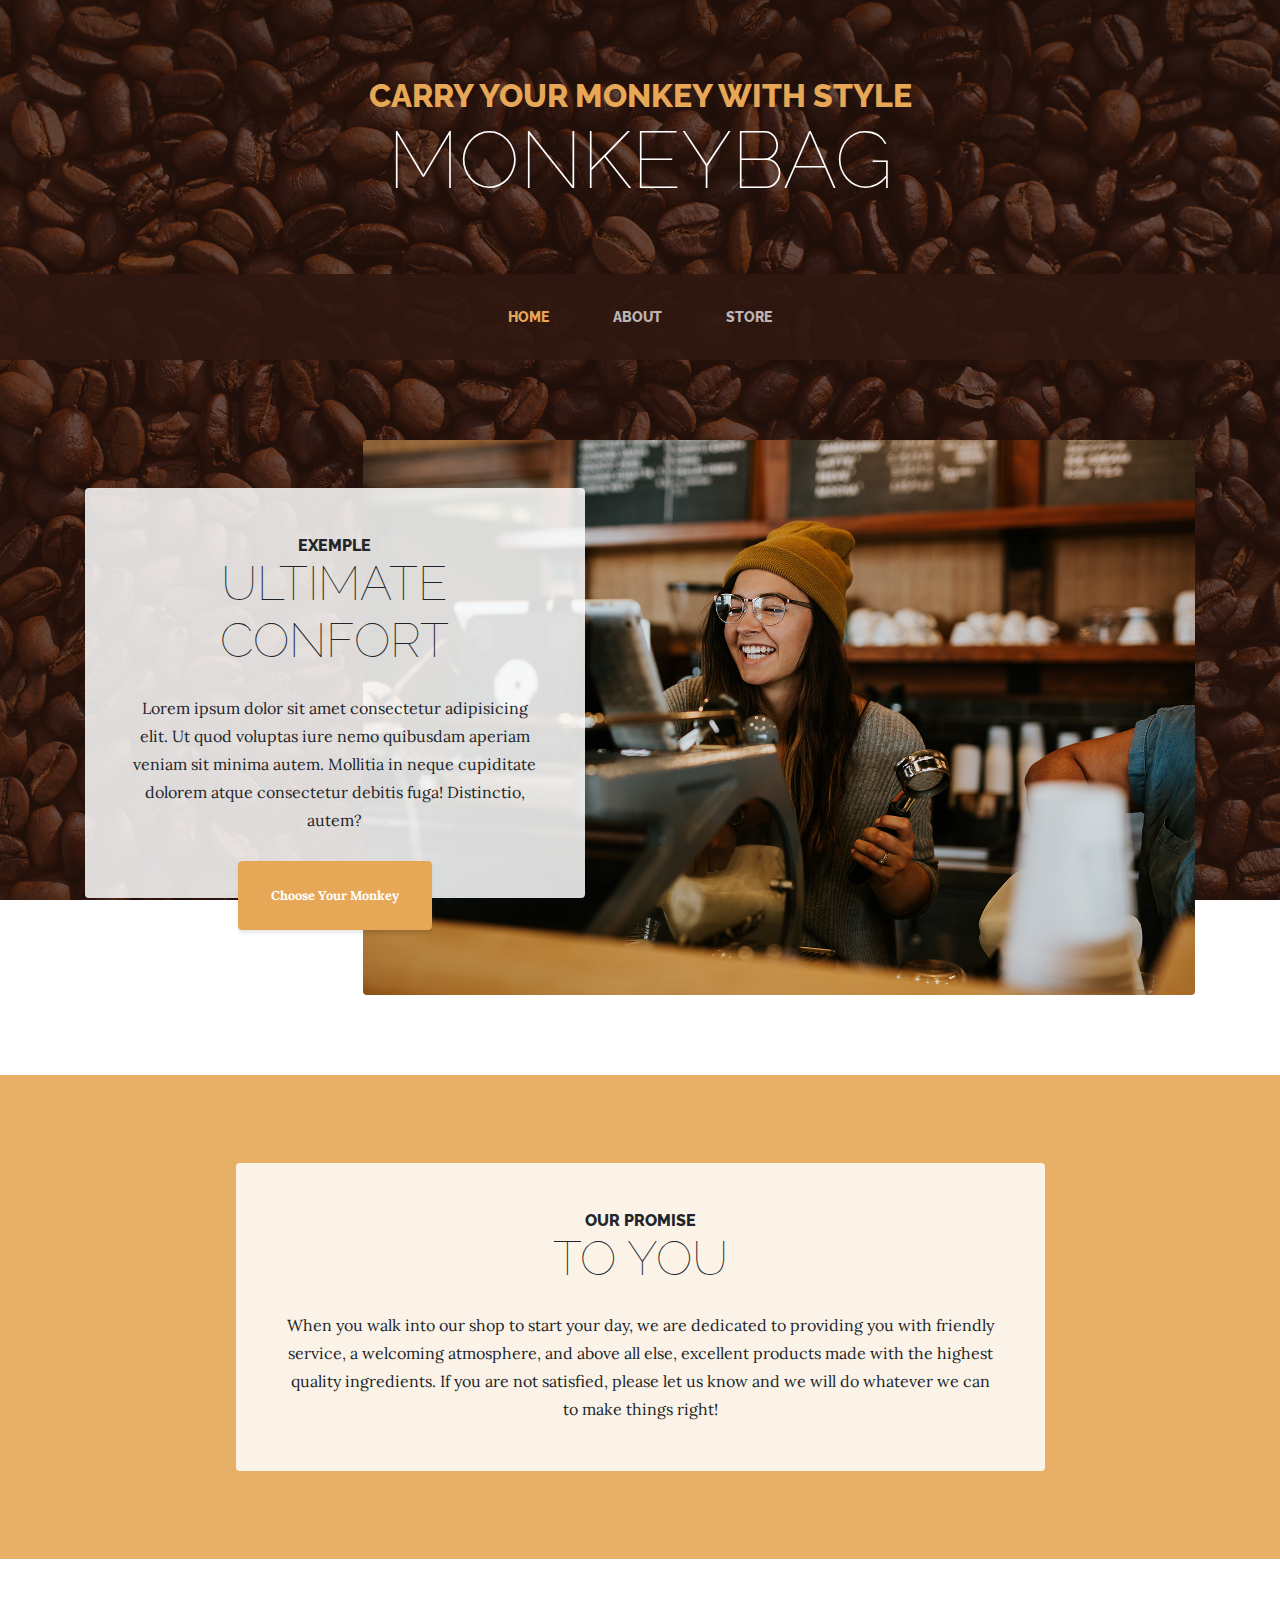
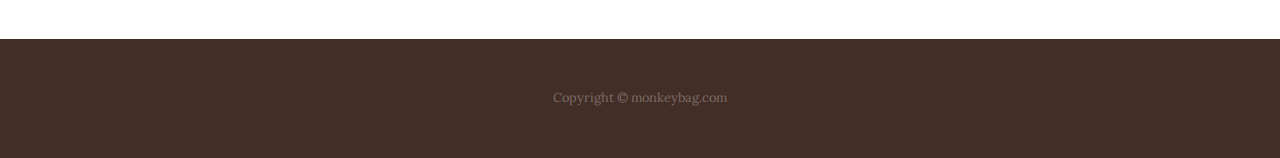
==== index.html @ 13975bbd "first commit" ====
<!DOCTYPE html>
<html lang="en">

<head>

  <meta charset="utf-8">
  <meta name="viewport" content="width=device-width, initial-scale=1, shrink-to-fit=no">
  <meta name="description" content="">
  <meta name="author" content="">

  <title>MonkeyBag</title>

  <!-- Bootstrap core CSS -->
  <link href="vendor/bootstrap/css/bootstrap.min.css" rel="stylesheet">

  <!-- Custom fonts for this template -->
  <link href="https://fonts.googleapis.com/css?family=Raleway:100,100i,200,200i,300,300i,400,400i,500,500i,600,600i,700,700i,800,800i,900,900i" rel="stylesheet">
  <link href="https://fonts.googleapis.com/css?family=Lora:400,400i,700,700i" rel="stylesheet">

  <!-- Custom styles for this template -->
  <link href="css/business-casual.min.css" rel="stylesheet">

</head>

<body>

  <h1 class="site-heading text-center text-white d-none d-lg-block">
    <span class="site-heading-upper text-primary mb-3">Carry your Monkey with style</span>
    <span class="site-heading-lower">MonkeyBag</span>
  </h1>

  <!-- Navigation -->
  <nav class="navbar navbar-expand-lg navbar-dark py-lg-4" id="mainNav">
    <div class="container">
      <a class="navbar-brand text-uppercase text-expanded font-weight-bold d-lg-none" href="#">MonkeyBag</a>
      <button class="navbar-toggler" type="button" data-toggle="collapse" data-target="#navbarResponsive" aria-controls="navbarResponsive" aria-expanded="false" aria-label="Toggle navigation">
        <span class="navbar-toggler-icon"></span>
      </button>
      <div class="collapse navbar-collapse" id="navbarResponsive">
        <ul class="navbar-nav mx-auto">
          <li class="nav-item active px-lg-4">
            <a class="nav-link text-uppercase text-expanded" href="index.html">Home
              <span class="sr-only">(current)</span>
            </a>
          </li>
          <li class="nav-item px-lg-4">
            <a class="nav-link text-uppercase text-expanded" href="about.html">About</a>
          </li>
          <li class="nav-item px-lg-4">
            <a class="nav-link text-uppercase text-expanded" href="store.html">Store</a>
          </li>
        </ul>
      </div>
    </div>
  </nav>

  <section class="page-section clearfix">
    <div class="container">
      <div class="intro">
        <img class="intro-img img-fluid mb-3 mb-lg-0 rounded" src="img/intro.jpg" alt="">
        <div class="intro-text left-0 text-center bg-faded p-5 rounded">
          <h2 class="section-heading mb-4">
            <span class="section-heading-upper">exemple</span>
            <span class="section-heading-lower">ULTIMATE CONFORT</span>
          </h2>
          <p class="mb-3">Lorem ipsum dolor sit amet consectetur adipisicing elit. Ut quod voluptas iure nemo quibusdam aperiam veniam sit minima autem. Mollitia in neque cupiditate dolorem atque consectetur debitis fuga! Distinctio, autem?
          </p>
          <div class="intro-button mx-auto">
            <a class="btn btn-primary btn-xl" href="#">Choose Your Monkey</a>
          </div>
        </div>
      </div>
    </div>
  </section>

  <section class="page-section cta">
    <div class="container">
      <div class="row">
        <div class="col-xl-9 mx-auto">
          <div class="cta-inner text-center rounded">
            <h2 class="section-heading mb-4">
              <span class="section-heading-upper">Our Promise</span>
              <span class="section-heading-lower">To You</span>
            </h2>
            <p class="mb-0">When you walk into our shop to start your day, we are dedicated to providing you with friendly service, a welcoming atmosphere, and above all else, excellent products made with the highest quality ingredients. If you are not satisfied, please let us know and we will do whatever we can to make things right!</p>
          </div>
        </div>
      </div>
    </div>
  </section>

  <footer class="footer text-faded text-center py-5">
    <div class="container">
      <p class="m-0 small">Copyright &copy; monkeybag.com</p>
    </div>
  </footer>

  <!-- Bootstrap core JavaScript -->
  <script src="vendor/jquery/jquery.min.js"></script>
  <script src="vendor/bootstrap/js/bootstrap.bundle.min.js"></script>

</body>

</html>
---- css/business-casual.min.css ----
/*!
 * Start Bootstrap - Business Casual v5.0.11 (https://startbootstrap.com/theme/business-casual)
 * Copyright 2013-2020 Start Bootstrap
 * Licensed under MIT (https://github.com/StartBootstrap/startbootstrap-business-casual/blob/master/LICENSE)
 */body{font-family:Lora;background-image:linear-gradient(rgba(47,23,15,.65),rgba(47,23,15,.65)),url(../img/bg.jpg);background-attachment:fixed;background-position:center;background-size:cover}h1,h2,h3,h4,h5,h6{font-family:Raleway}p{line-height:1.75}.text-faded{color:rgba(255,255,255,.3)}.site-heading{margin-top:5rem;margin-bottom:5rem;text-transform:uppercase;line-height:1;font-family:Raleway}.site-heading .site-heading-upper{display:block;font-size:2rem;font-weight:800}.site-heading .site-heading-lower{font-size:5rem;font-weight:100;line-height:4rem}.page-section{margin-top:5rem;margin-bottom:5rem}.section-heading{text-transform:uppercase}.section-heading .section-heading-upper{display:block;font-size:1rem;font-weight:800}.section-heading .section-heading-lower{display:block;font-size:3rem;font-weight:100}.bg-faded{background-color:rgba(255,255,255,.85)}#mainNav{background-color:rgba(47,23,15,.9);font-family:Raleway}#mainNav .navbar-brand{color:#e6a756}#mainNav .navbar-nav .nav-item .nav-link{color:rgba(255,255,255,.7);font-weight:800}#mainNav .navbar-nav .nav-item.active .nav-link{color:#e6a756}@media (min-width:992px){#mainNav .navbar-nav .nav-item .nav-link{font-size:.9rem}#mainNav .navbar-nav .nav-item .nav-link:hover{color:rgba(255,255,255,.4)}#mainNav .navbar-nav .nav-item.active .nav-link:hover{color:#e6a756}}.btn-xl{font-weight:700;font-size:.8rem;padding-top:1.5rem;padding-bottom:1.5rem;padding-left:2rem;padding-right:2rem}.intro{position:relative}@media (min-width:992px){.intro .intro-img{width:75%;float:right}.intro .intro-text{left:0;width:60%;margin-top:3rem;position:absolute}.intro .intro-text .intro-button{width:100%;left:0;position:absolute;bottom:-2rem}}@media (min-width:1200px){.intro .intro-text{width:45%}}.cta{padding-top:5rem;padding-bottom:5rem;background-color:rgba(230,167,86,.9)}.cta .cta-inner{position:relative;padding:3rem;margin:.5rem;background-color:rgba(255,255,255,.85)}.cta .cta-inner:before{border-radius:.5rem;content:'';position:absolute;top:-.5rem;bottom:-.5rem;left:-.5rem;right:-.5rem;border:.25rem solid rgba(255,255,255,.85);z-index:-1}@media (min-width:992px){.about-heading .about-heading-img{position:relative;z-index:0}.about-heading .about-heading-content{margin-top:-5rem;position:relative;z-index:1}}@media (min-width:992px){.product-item .product-item-title{position:relative;z-index:1;margin-bottom:-3rem}.product-item .product-item-img{position:relative;z-index:0;max-width:60vw}.product-item .product-item-description{position:relative;z-index:1;margin-top:-3rem;max-width:50vw}}.list-hours{font-size:.9rem}.list-hours .list-hours-item{border-bottom:1px solid rgba(230,167,86,.5);padding-bottom:.25rem;margin-bottom:1rem;font-style:italic}.list-hours .list-hours-item.today{font-weight:700;color:#e6a756}@media (min-width:992px){.list-hours{width:50%;font-size:1.1rem}}.address strong{font-size:1.2rem}.footer{background-color:rgba(47,23,15,.9)}.text-primary{color:#e6a756!important}.bg-primary{background-color:#e6a756!important}.btn{box-shadow:0 3px 3px 0 rgba(33,37,41,.1)}.btn-primary{background-color:#e6a756;border-color:#e6a756}.btn-primary:active,.btn-primary:focus,.btn-primary:hover{background-color:#df902a;border-color:#df902a}.font-weight-light{font-weight:100!important}
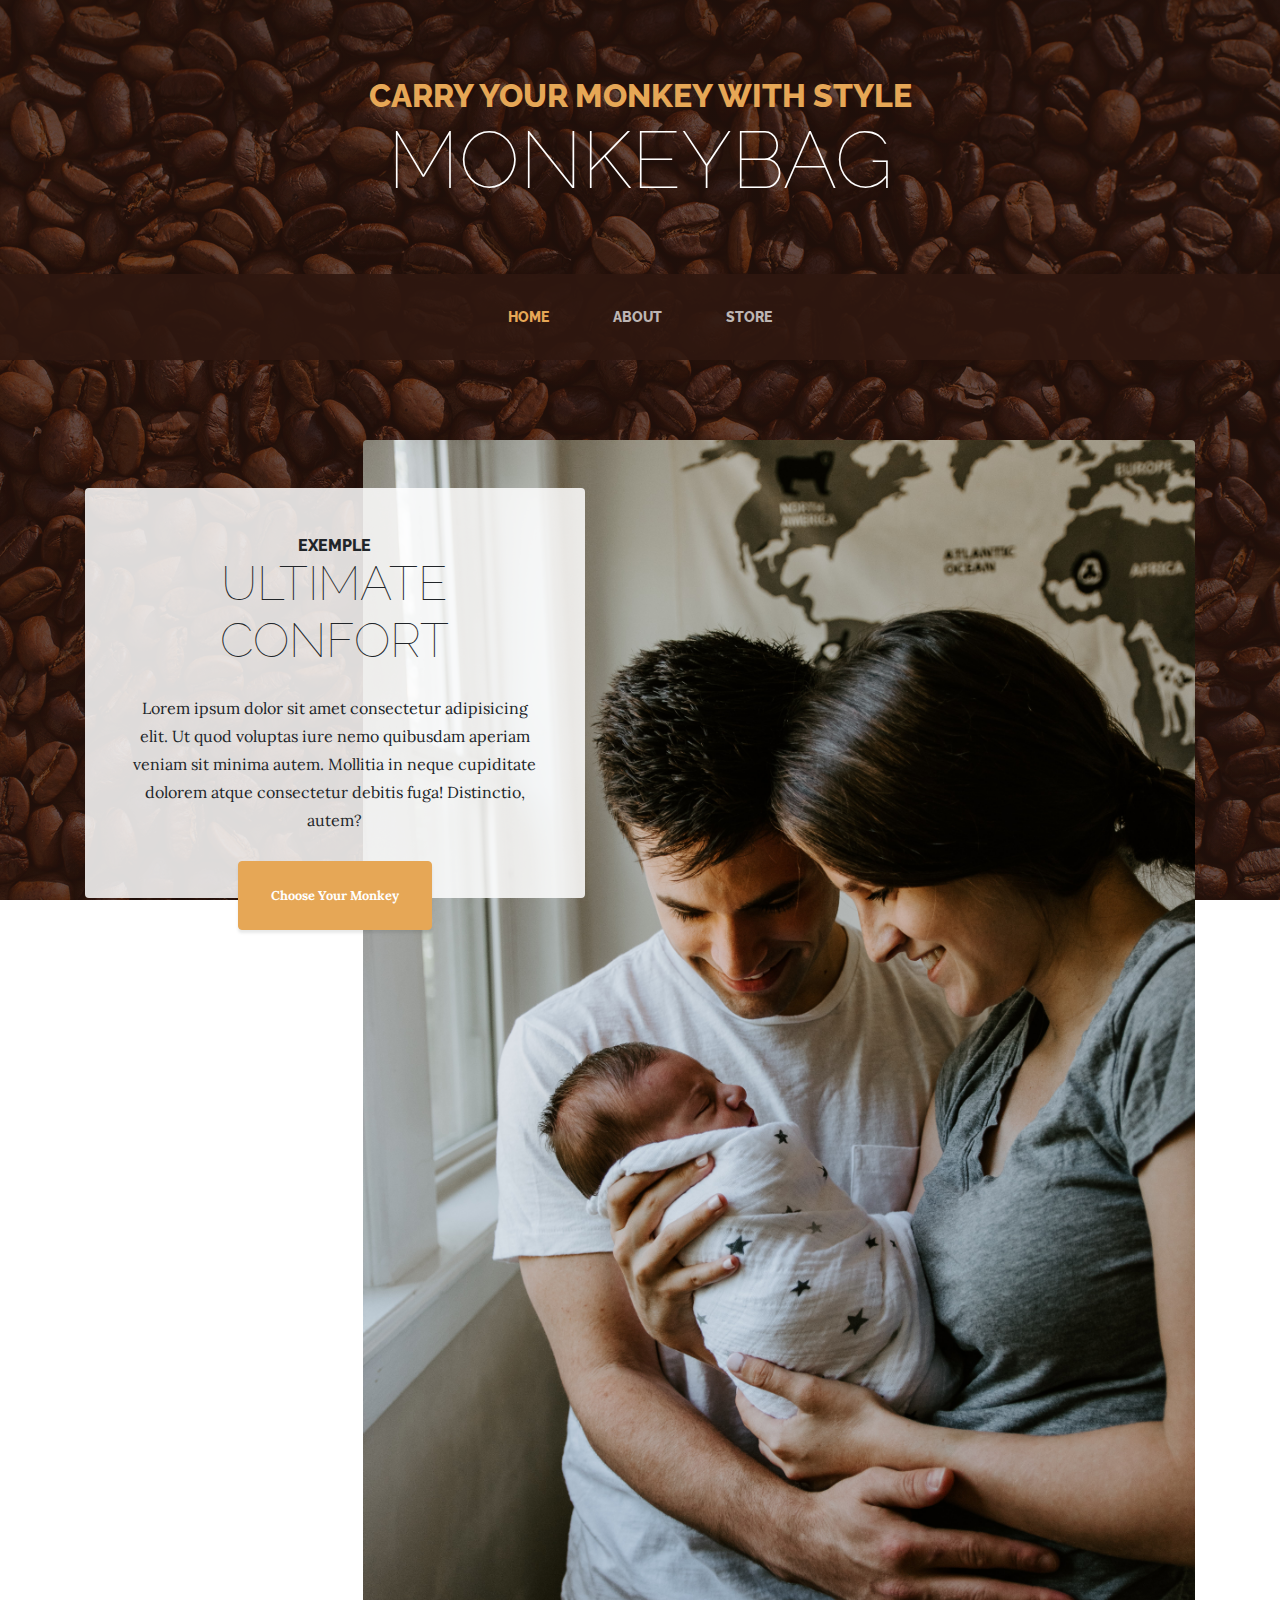
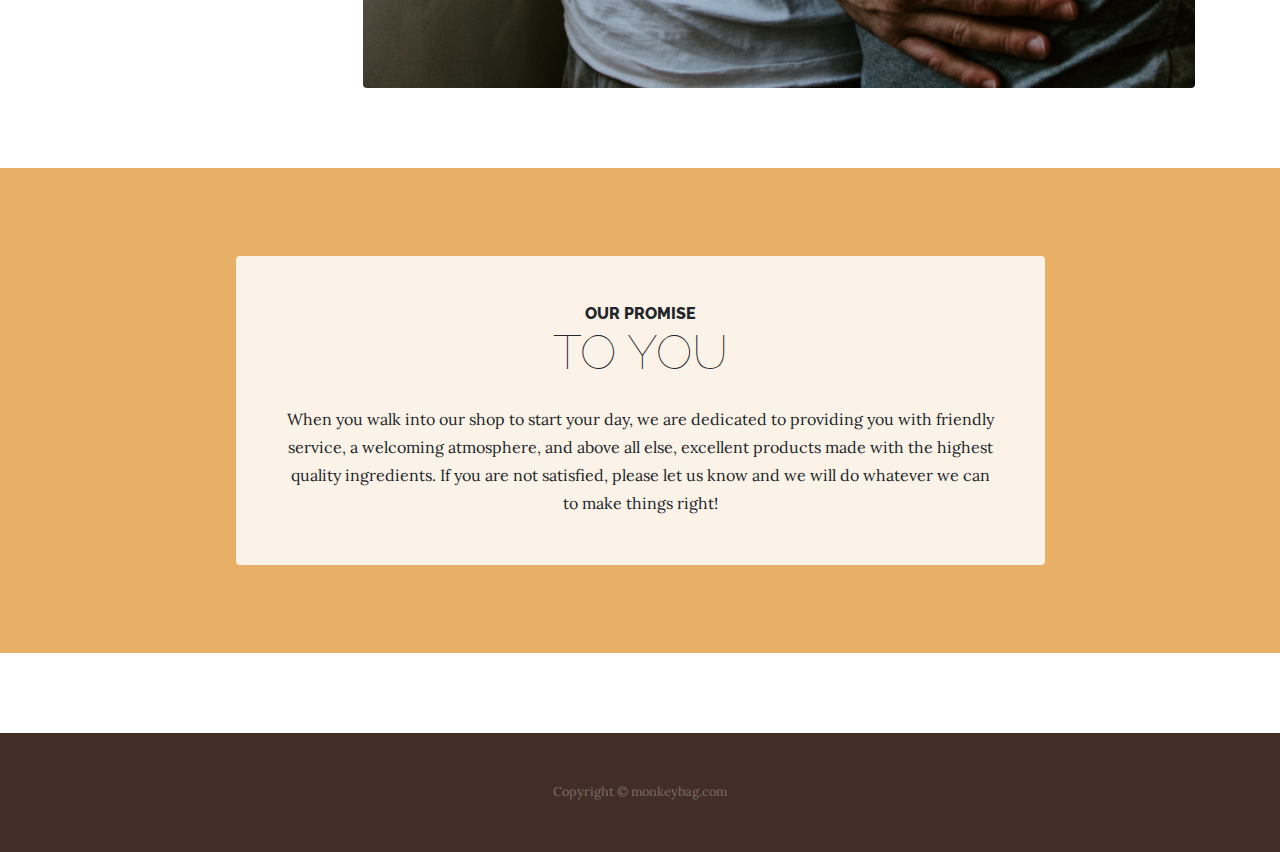
==== commit e44062f5: "add background" ====
--- a/index.html
+++ b/index.html
@@ -57,7 +57,7 @@
   <section class="page-section clearfix">
     <div class="container">
       <div class="intro">
-        <img class="intro-img img-fluid mb-3 mb-lg-0 rounded" src="img/intro.jpg" alt="">
+        <img class="intro-img img-fluid mb-3 mb-lg-0 rounded" src="portebebesample1.jpg" alt="">
         <div class="intro-text left-0 text-center bg-faded p-5 rounded">
           <h2 class="section-heading mb-4">
             <span class="section-heading-upper">exemple</span>
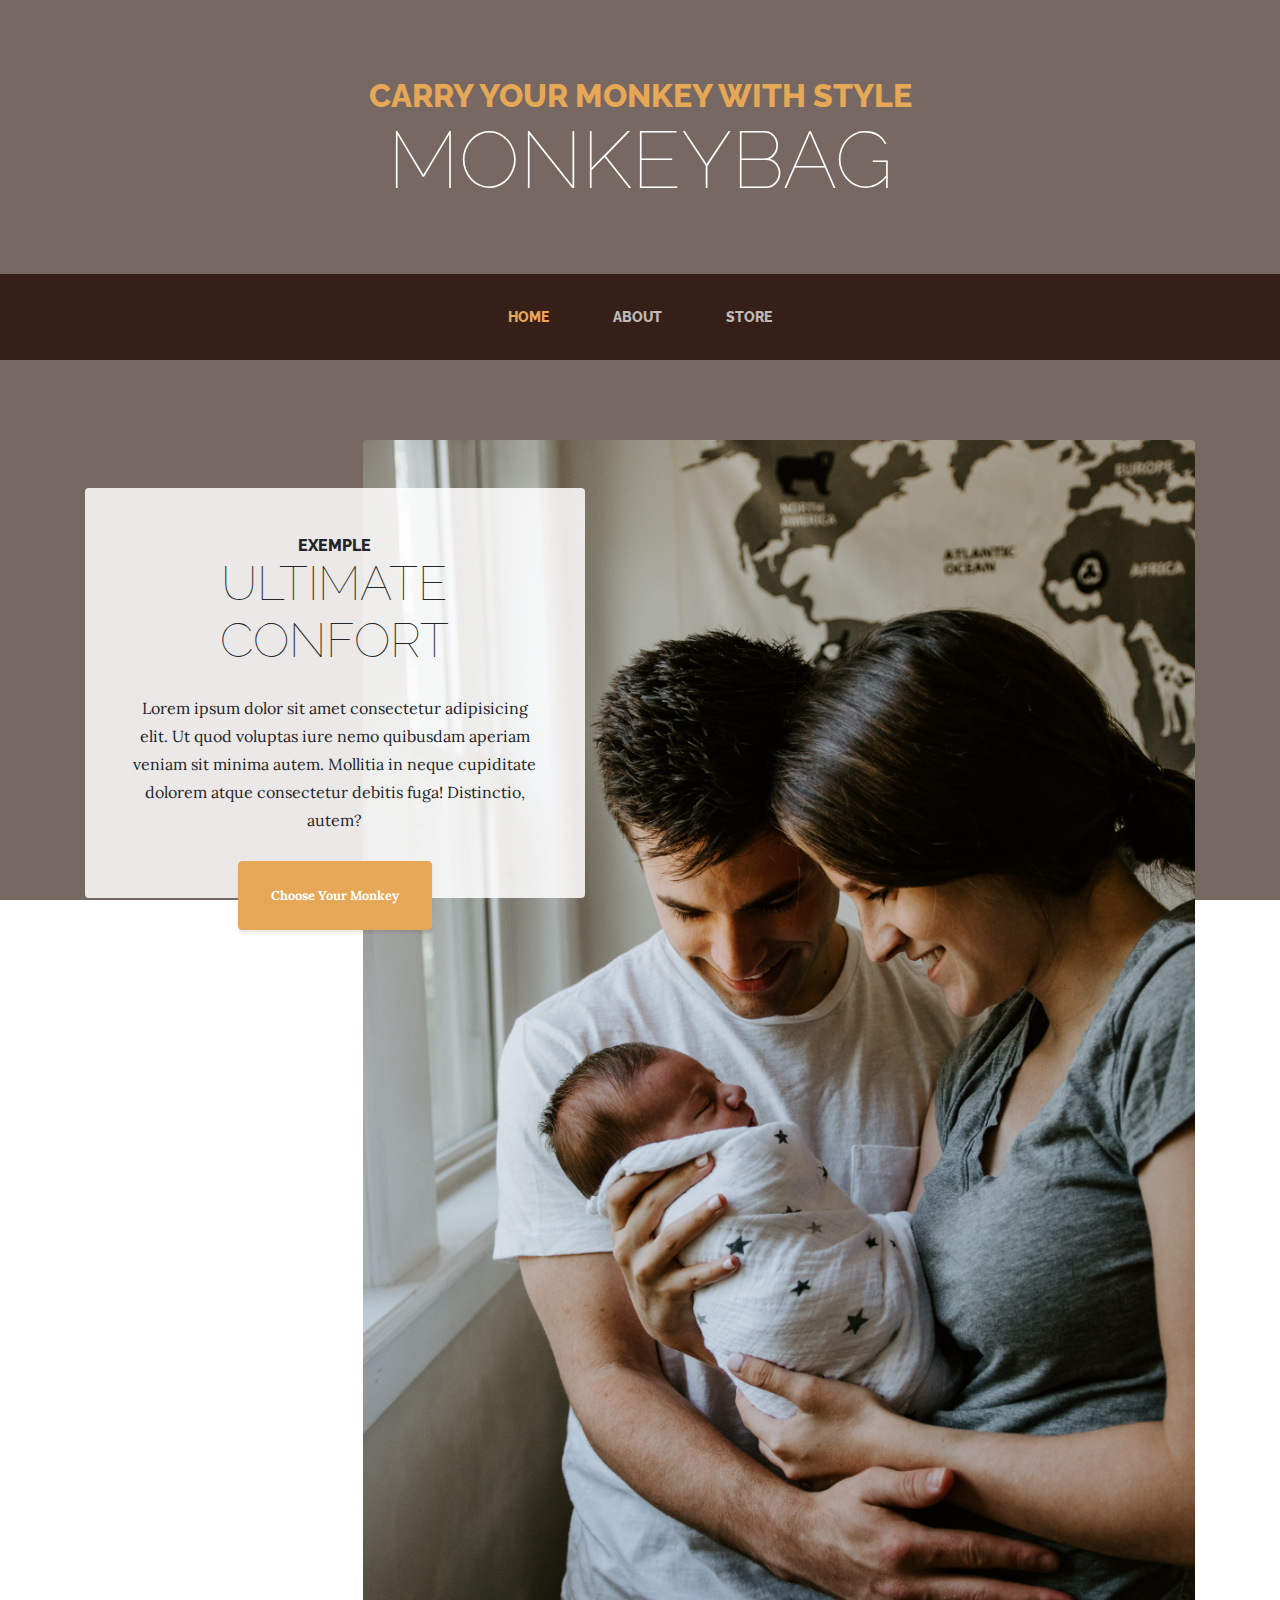
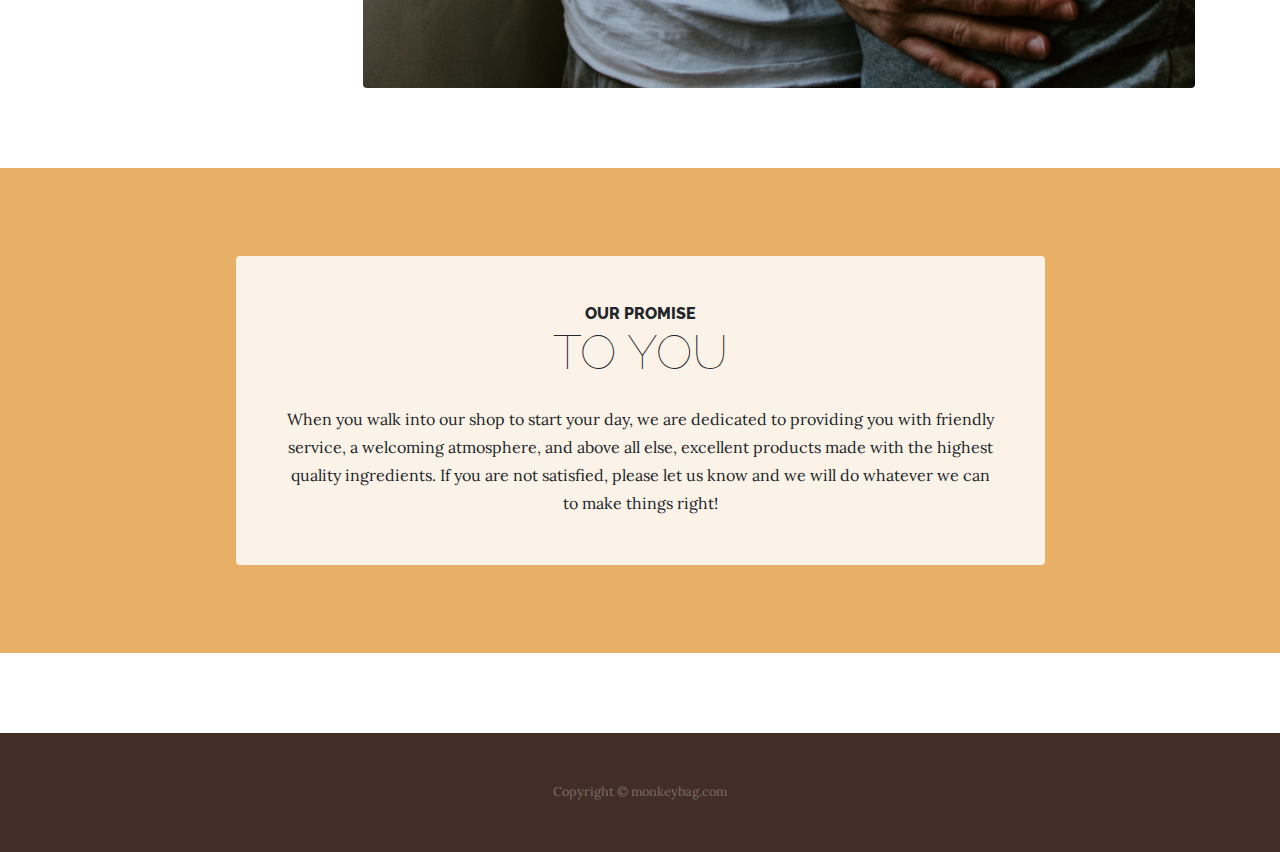
==== commit e1b942b8: "change background" ====
--- a/index.html
+++ b/index.html
@@ -57,7 +57,7 @@
   <section class="page-section clearfix">
     <div class="container">
       <div class="intro">
-        <img class="intro-img img-fluid mb-3 mb-lg-0 rounded" src="portebebesample1.jpg" alt="">
+        <img class="intro-img img-fluid mb-3 mb-lg-0 rounded" src="img/portebebesample1.jpg" alt="">
         <div class="intro-text left-0 text-center bg-faded p-5 rounded">
           <h2 class="section-heading mb-4">
             <span class="section-heading-upper">exemple</span>
